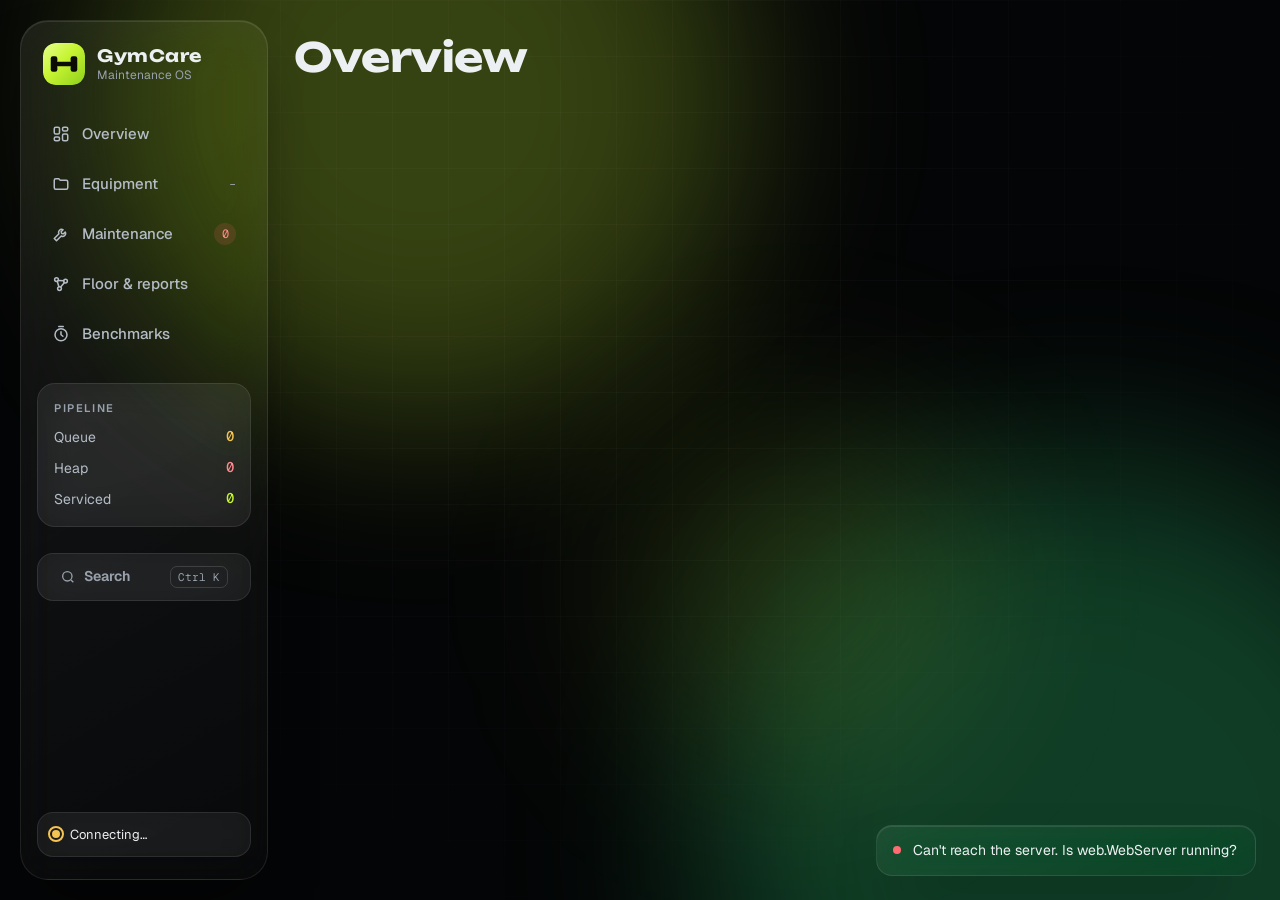
==== web/index.html @ b048044c "Replace the Swing UI with the Glass Lime web UI - Remove src/ui (Swing); it stays in history under t" ====
<!doctype html>
<html lang="en">
<head>
  <meta charset="utf-8">
  <meta name="viewport" content="width=device-width, initial-scale=1">
  <title>GymCare · Maintenance OS</title>
  <meta name="theme-color" content="#040506">
  <link rel="icon" href="img/logo.svg" type="image/svg+xml">
  <link rel="preconnect" href="https://fonts.googleapis.com">
  <link rel="preconnect" href="https://fonts.gstatic.com" crossorigin>
  <link href="https://fonts.googleapis.com/css2?family=Unbounded:wght@500;600;700;800&family=Geist:wght@400;500;600;700&family=Geist+Mono:wght@400;500;600&display=swap" rel="stylesheet">
  <link rel="stylesheet" href="css/style.css">
</head>
<body>
  <a class="skip" href="#main">Skip to content</a>

  <!-- What the glass blurs: drifting lime/green glows + a faint grid -->
  <div class="backdrop" aria-hidden="true">
    <div class="orb one"></div><div class="orb two"></div><div class="orb three"></div>
    <div class="grid-lines"></div>
  </div>

  <div class="shell">
    <aside class="sidebar glass" aria-label="Sidebar">
      <div class="brand">
        <img class="brand-mark" src="img/logo.svg" alt="" width="42" height="42">
        <div>
          <div class="brand-name">GymCare</div>
          <div class="brand-sub">Maintenance OS</div>
        </div>
      </div>

      <nav class="nav" aria-label="Pages">
        <a class="nav-item" href="#overview" data-page="overview">
          <svg viewBox="0 0 24 24" fill="none" stroke="currentColor" stroke-width="2" stroke-linecap="round" aria-hidden="true"><rect x="3" y="3" width="7" height="9" rx="2"/><rect x="14" y="3" width="7" height="5" rx="2"/><rect x="14" y="12" width="7" height="9" rx="2"/><rect x="3" y="16" width="7" height="5" rx="2"/></svg>
          Overview
        </a>
        <a class="nav-item" href="#equipment" data-page="equipment">
          <svg viewBox="0 0 24 24" fill="none" stroke="currentColor" stroke-width="2" stroke-linecap="round" aria-hidden="true"><path d="M3 7a2 2 0 0 1 2-2h4l2 2h8a2 2 0 0 1 2 2v8a2 2 0 0 1-2 2H5a2 2 0 0 1-2-2z"/></svg>
          Equipment <span class="nav-count" id="navCount">–</span>
        </a>
        <a class="nav-item" href="#maintenance" data-page="maintenance">
          <svg viewBox="0 0 24 24" fill="none" stroke="currentColor" stroke-width="2" stroke-linecap="round" stroke-linejoin="round" aria-hidden="true"><path d="M14.7 6.3a4 4 0 0 0-5.4 5.4L3 18l3 3 6.3-6.3a4 4 0 0 0 5.4-5.4l-2.5 2.5-2.4-.6-.6-2.4z"/></svg>
          Maintenance <span class="nav-badge" id="navHeap" hidden>0</span>
        </a>
        <a class="nav-item" href="#reports" data-page="reports">
          <svg viewBox="0 0 24 24" fill="none" stroke="currentColor" stroke-width="2" stroke-linecap="round" aria-hidden="true"><circle cx="6" cy="6" r="2.5"/><circle cx="18" cy="8" r="2.5"/><circle cx="10" cy="18" r="2.5"/><path d="M8.2 7.2l7.6.6M16.6 10l-5 6M7 8.3l2.2 7.4"/></svg>
          Floor &amp; reports
        </a>
        <a class="nav-item" href="#benchmark" data-page="benchmark">
          <svg viewBox="0 0 24 24" fill="none" stroke="currentColor" stroke-width="2" stroke-linecap="round" aria-hidden="true"><circle cx="12" cy="13" r="8"/><path d="M12 9v4l2.5 2M9 2h6"/></svg>
          Benchmarks
        </a>
      </nav>

      <div class="side-box flat">
        <div class="side-label">Pipeline</div>
        <div class="side-row"><span>Queue</span><b id="sideQueue" style="color:var(--amber)">0</b></div>
        <div class="side-row"><span>Heap</span><b id="sideHeap" style="color:var(--red-text)">0</b></div>
        <div class="side-row"><span>Serviced</span><b id="sideServiced" style="color:var(--lime)">0</b></div>
      </div>

      <button class="btn ghost" id="openPalette" type="button" style="justify-content:flex-start;color:var(--text-3)">
        <svg viewBox="0 0 24 24" fill="none" stroke="currentColor" stroke-width="2" aria-hidden="true"><circle cx="11" cy="11" r="7"/><path d="M20 20l-3.5-3.5"/></svg>
        Search <span class="kbd" style="margin-left:auto">Ctrl K</span>
      </button>

      <div class="db flat" id="dbStatus" role="status">
        <span class="dot live"></span><span id="dbText">Connecting…</span>
      </div>
    </aside>

    <main class="main" id="main" tabindex="-1">
      <header class="page-head">
        <div>
          <div class="eyebrow" id="pageEyebrow"></div>
          <h1 class="page-title" id="pageTitle">Overview</h1>
        </div>
        <div class="head-actions" id="headActions"></div>
      </header>

      <section class="page" id="page-overview" aria-label="Overview"></section>
      <section class="page" id="page-equipment" aria-label="Equipment"></section>
      <section class="page" id="page-maintenance" aria-label="Maintenance"></section>
      <section class="page" id="page-reports" aria-label="Floor and reports"></section>
      <section class="page" id="page-benchmark" aria-label="Benchmarks"></section>
    </main>
  </div>

  <!-- Phone navigation -->
  <nav class="tabbar glass" aria-label="Pages">
    <a href="#overview" data-page="overview" aria-label="Overview"><svg viewBox="0 0 24 24" fill="none" stroke="currentColor" stroke-width="2" stroke-linecap="round"><rect x="3" y="3" width="7" height="9" rx="2"/><rect x="14" y="3" width="7" height="5" rx="2"/><rect x="14" y="12" width="7" height="9" rx="2"/><rect x="3" y="16" width="7" height="5" rx="2"/></svg></a>
    <a href="#equipment" data-page="equipment" aria-label="Equipment"><svg viewBox="0 0 24 24" fill="none" stroke="currentColor" stroke-width="2" stroke-linecap="round"><path d="M3 7a2 2 0 0 1 2-2h4l2 2h8a2 2 0 0 1 2 2v8a2 2 0 0 1-2 2H5a2 2 0 0 1-2-2z"/></svg></a>
    <a href="#maintenance" data-page="maintenance" aria-label="Maintenance"><svg viewBox="0 0 24 24" fill="none" stroke="currentColor" stroke-width="2" stroke-linecap="round" stroke-linejoin="round"><path d="M14.7 6.3a4 4 0 0 0-5.4 5.4L3 18l3 3 6.3-6.3a4 4 0 0 0 5.4-5.4l-2.5 2.5-2.4-.6-.6-2.4z"/></svg></a>
    <a href="#reports" data-page="reports" aria-label="Floor and reports"><svg viewBox="0 0 24 24" fill="none" stroke="currentColor" stroke-width="2" stroke-linecap="round"><circle cx="6" cy="6" r="2.5"/><circle cx="18" cy="8" r="2.5"/><circle cx="10" cy="18" r="2.5"/><path d="M8.2 7.2l7.6.6M16.6 10l-5 6M7 8.3l2.2 7.4"/></svg></a>
    <a href="#benchmark" data-page="benchmark" aria-label="Benchmarks"><svg viewBox="0 0 24 24" fill="none" stroke="currentColor" stroke-width="2" stroke-linecap="round"><circle cx="12" cy="13" r="8"/><path d="M12 9v4l2.5 2M9 2h6"/></svg></a>
  </nav>

  <div class="toasts" id="toasts" aria-live="polite"></div>

  <!-- Confirm / info dialog -->
  <div class="overlay" id="dialog" hidden>
    <div class="dialog glass" role="dialog" aria-modal="true" aria-labelledby="dialogTitle">
      <h3 id="dialogTitle"></h3>
      <div id="dialogBody"></div>
      <div class="dialog-actions" id="dialogActions"></div>
    </div>
  </div>

  <!-- Ctrl+K equipment search -->
  <div class="overlay" id="palette" hidden>
    <div class="palette glass" role="dialog" aria-modal="true" aria-label="Search equipment">
      <label class="palette-input">
        <svg width="18" height="18" viewBox="0 0 24 24" fill="none" stroke="currentColor" stroke-width="2" aria-hidden="true"><circle cx="11" cy="11" r="7"/><path d="M20 20l-3.5-3.5"/></svg>
        <span class="sr-only">Search equipment by ID, name or zone</span>
        <input id="paletteInput" placeholder="Search EQ-04321, treadmill, Cardio Zone B…" autocomplete="off">
        <span class="kbd">Esc</span>
      </label>
      <div class="palette-list" id="paletteList" role="listbox"></div>
      <div class="palette-foot"><span>↑ ↓ to move</span><span>Enter to open</span><span>Exact IDs use the hash table: O(1)</span></div>
    </div>
  </div>

  <script src="js/app.js"></script>
  <script src="js/overview.js"></script>
  <script src="js/equipment.js"></script>
  <script src="js/maintenance.js"></script>
  <script src="js/reports.js"></script>
  <script src="js/benchmark.js"></script>
</body>
</html>
---- web/css/style.css ----
/* GymCare · Glass Lime
   Black + lime, frosted glass panels, folder-shaped cards, lime gradients and motion.
   Sections: tokens · base · background · layout · glass · folders · buttons · forms ·
             tables · pills · page pieces · overlays · motion · responsive */

/* ============ Tokens ============ */
:root {
  --bg: #040506;
  --text: #EDF0F2;
  --text-2: #B4BCC6;          /* secondary text, 9:1 on the background */
  --text-3: #98A1AC;          /* captions, 7:1 */
  --text-4: #6F7883;          /* timestamps only */

  --lime: #C6F432;
  --lime-hi: #E6FF8F;
  --lime-lo: #8FD01C;
  --lime-deep: #79C51A;
  --on-lime: #0A0C05;
  --grad-lime: linear-gradient(135deg, var(--lime-hi) 0%, var(--lime) 45%, var(--lime-lo) 100%);
  --grad-text: linear-gradient(120deg, #F4FFD0 0%, var(--lime) 42%, var(--lime-deep) 100%);
  --grad-bar: linear-gradient(90deg, var(--lime-deep), var(--lime), var(--lime-hi));
  --grad-bar-red: linear-gradient(90deg, rgba(242, 92, 97, .5), #FF6B70);

  --red: #FF6B70;  --red-text: #FF8A8E;  --red-bg: rgba(242, 92, 97, .16);
  --amber: #F5C451; --amber-bg: rgba(245, 196, 81, .14);
  --green: #3DD68C;

  /* condition scale (green -> red), same order as Equipment.Condition */
  --c-EXCELLENT: #3DD68C;
  --c-GOOD: #A6E13B;
  --c-FAIR: #F5D042;
  --c-POOR: #F5933D;
  --c-CRITICAL: #F25C61;

  --glass: rgba(255, 255, 255, .055);
  --glass-card: rgba(255, 255, 255, .045);
  --glass-line: rgba(255, 255, 255, .09);
  --glass-line-2: rgba(255, 255, 255, .14);
  --blur: blur(22px) saturate(150%);

  --r-sm: 12px; --r-md: 16px; --r-lg: 22px; --r-xl: 28px;
  --ease: cubic-bezier(.2, .8, .2, 1);

  --f-display: "Unbounded", "Segoe UI", sans-serif;
  --f-body: "Geist", "Segoe UI", system-ui, sans-serif;
  --f-mono: "Geist Mono", "Cascadia Mono", Consolas, monospace;
}

/* ============ Base ============ */
* { box-sizing: border-box; }
html, body { margin: 0; min-height: 100%; }
body {
  background: var(--bg);
  color: var(--text);
  font: 15px/1.5 var(--f-body);
  -webkit-font-smoothing: antialiased;
  overflow-x: hidden;
}
button, input, select { font: inherit; color: inherit; }
a { color: var(--lime); }
::selection { background: rgba(198, 244, 50, .3); }
:focus-visible { outline: 2px solid var(--lime); outline-offset: 2px; }
.mono { font-family: var(--f-mono); }
.muted { color: var(--text-3); }
.sr-only { position: absolute; width: 1px; height: 1px; overflow: hidden; clip: rect(0 0 0 0); white-space: nowrap; }
.skip { position: absolute; left: 12px; top: -60px; z-index: 100; padding: 10px 16px; border-radius: 12px; background: var(--lime); color: var(--on-lime); font-weight: 700; }
.skip:focus { top: 12px; }

/* ============ Background (what the glass blurs) ============ */
.backdrop { position: fixed; inset: 0; z-index: -1; overflow: hidden; pointer-events: none; }
.orb { position: absolute; border-radius: 50%; filter: blur(90px); animation: drift 22s ease-in-out infinite alternate; }
.orb.one   { width: 640px; height: 640px; top: -220px; left: 8%;   background: rgba(198, 244, 50, .26); }
.orb.two   { width: 760px; height: 760px; bottom: -320px; right: -180px; background: rgba(34, 140, 84, .42); animation-duration: 28s; animation-direction: alternate-reverse; }
.orb.three { width: 360px; height: 360px; top: 45%; left: 48%;   background: rgba(198, 244, 50, .12); animation-duration: 34s; }
.grid-lines {
  position: absolute; inset: 0;
  background-image: linear-gradient(rgba(255, 255, 255, .025) 1px, transparent 1px),
                    linear-gradient(90deg, rgba(255, 255, 255, .025) 1px, transparent 1px);
  background-size: 56px 56px;
  mask-image: radial-gradient(ellipse at 50% 30%, #000 30%, transparent 80%);
}

/* ============ Layout ============ */
.shell { display: flex; gap: 20px; padding: 20px; min-height: 100vh; }
.sidebar {
  position: sticky; top: 20px; align-self: flex-start;
  width: 248px; flex: none; height: calc(100vh - 40px);
  border-radius: var(--r-xl); padding: 22px 16px;
  display: flex; flex-direction: column; gap: 26px;
}
.main { flex: 1; min-width: 0; display: flex; flex-direction: column; gap: 22px; padding: 10px 6px 40px; }

.brand { display: flex; align-items: center; gap: 12px; padding: 0 6px; }
.brand-mark { width: 42px; height: 42px; border-radius: 13px; display: grid; place-items: center; flex: none; }
.brand-name { font: 700 17px var(--f-display); letter-spacing: .5px; }
.brand-sub { font-size: 12px; color: var(--text-3); }

.nav { display: flex; flex-direction: column; gap: 4px; }
.nav-item {
  position: relative; display: flex; align-items: center; gap: 12px;
  height: 46px; padding: 0 14px; border-radius: 14px;
  color: var(--text-2); font-weight: 500; text-decoration: none;
  border: 1px solid transparent;
  transition: background-color .25s, color .25s, border-color .25s, transform .25s var(--ease);
}
.nav-item svg { width: 18px; height: 18px; flex: none; }
.nav-item:hover { background: var(--glass); border-color: var(--glass-line); color: var(--text); }
.nav-item.active { background: var(--grad-lime); color: var(--on-lime); font-weight: 650; box-shadow: 0 10px 28px -10px rgba(198, 244, 50, .6), inset 0 1px 0 rgba(255, 255, 255, .5); }
.nav-count { margin-left: auto; font: 12px var(--f-mono); color: var(--text-3); }
.nav-item.active .nav-count { color: var(--on-lime); }
.nav-badge { margin-left: auto; min-width: 22px; height: 22px; padding: 0 7px; border-radius: 11px; display: grid; place-items: center; background: var(--red-bg); color: var(--red-text); font: 12px var(--f-mono); }
.nav-item.active .nav-badge { background: rgba(10, 12, 5, .14); color: var(--on-lime); }

.side-box { border-radius: 18px; padding: 16px; display: flex; flex-direction: column; gap: 10px; }
.side-label, .label {
  font-size: 11px; font-weight: 600; letter-spacing: 1.6px; text-transform: uppercase; color: var(--text-3);
}
.side-row { display: flex; justify-content: space-between; font-size: 14px; color: var(--text-2); }
.side-row b { font: 500 14px var(--f-mono); }
.db { margin-top: auto; border-radius: 16px; padding: 12px 14px; display: flex; align-items: center; gap: 10px; font-size: 13px; }
.db .dot { color: var(--amber); background: var(--amber); }
.db.online .dot { color: var(--green); background: var(--green); }

/* page header */
.page-head { display: flex; flex-wrap: wrap; justify-content: space-between; align-items: flex-end; gap: 16px; }
.eyebrow { font: 13px var(--f-mono); color: var(--lime); }
.page-title { margin: 6px 0 0; font: 700 40px/1.05 var(--f-display); letter-spacing: -.5px; }
.head-actions { display: flex; flex-wrap: wrap; gap: 10px; align-items: center; }

.page { display: none; flex-direction: column; gap: 22px; }
.page.active { display: flex; }

/* bento grid */
.bento { display: grid; grid-template-columns: repeat(12, minmax(0, 1fr)); gap: 20px; align-items: start; }
.s3 { grid-column: span 3; } .s4 { grid-column: span 4; } .s5 { grid-column: span 5; }
.s6 { grid-column: span 6; } .s7 { grid-column: span 7; } .s8 { grid-column: span 8; } .s12 { grid-column: 1 / -1; }
.stretch { align-self: stretch; }

/* ============ Glass ============ */
.glass {
  background: linear-gradient(150deg, rgba(255, 255, 255, .075), rgba(255, 255, 255, .018));
  -webkit-backdrop-filter: var(--blur); backdrop-filter: var(--blur);
  border: 1px solid var(--glass-line);
  box-shadow: inset 0 1px 0 rgba(255, 255, 255, .10), 0 30px 60px -20px rgba(0, 0, 0, .6);
}
.flat {
  background: var(--glass);
  -webkit-backdrop-filter: var(--blur); backdrop-filter: var(--blur);
  border: 1px solid var(--glass-line);
}
.card { border-radius: var(--r-xl); padding: 26px; min-width: 0; }
.card-head { display: flex; justify-content: space-between; align-items: baseline; flex-wrap: wrap; gap: 8px 16px; margin-bottom: 18px; }
.card-title { margin: 0; font: 600 17px var(--f-display); }
.card-sub { font-size: 13px; color: var(--text-3); }
.lift { transition: transform .3s var(--ease), border-color .3s, background-color .3s; }
.lift:hover { transform: translateY(-3px); border-color: rgba(198, 244, 50, .35); }

/* glow spot in a corner of a card */
.glow { position: relative; overflow: hidden; }
.glow::before {
  content: ""; position: absolute; width: 420px; height: 420px; right: -150px; top: -170px; border-radius: 50%;
  background: radial-gradient(circle, rgba(198, 244, 50, .32), rgba(198, 244, 50, 0) 65%); pointer-events: none;
}
.glow > * { position: relative; }

/* ============ Folders (tab + body drawn as one shape) ============ */
.folder { position: relative; padding-top: 41px; min-width: 0; }
.folder-tab {
  position: absolute; top: 0; left: 0; z-index: 1; height: 42px; width: var(--tab, 200px);
  padding: 0 18px; border-radius: 16px 16px 0 0; border-bottom: 0 !important;
  display: flex; align-items: center; gap: 10px;
  font-size: 12px; font-weight: 600; letter-spacing: 1.4px; text-transform: uppercase;
}
.folder-tab .num { font: 500 12px var(--f-mono); letter-spacing: 0; }
.folder-body { position: relative; border-top: 0 !important; border-radius: 0 var(--r-xl) var(--r-xl) var(--r-xl); padding: 22px; }
.folder-body::before {             /* the top edge, starting where the tab ends */
  content: ""; position: absolute; top: 0; left: var(--tab, 200px); right: 26px; height: 1px; background: var(--glass-line);
}
/* small folders (equipment categories) */
.folder.mini { padding-top: 25px; display: flex; flex-direction: column; color: var(--text); text-decoration: none; border-radius: 20px; }
.folder.mini .folder-tab { height: 26px; --tab: 74px; padding: 0 12px; border-radius: 10px 10px 0 0; font-size: 10px; letter-spacing: 1.2px; }
.folder.mini .folder-body { flex: 1; border-radius: 0 18px 18px 18px; padding: 16px; display: flex; flex-direction: column; gap: 10px; --tab: 74px; }
.folder.mini .folder-body .bar { margin-top: auto; }
.folder.mini:hover .folder-body, .folder.mini:hover .folder-tab { border-color: rgba(198, 244, 50, .35); }
.folder.mini.selected .folder-tab { background: var(--grad-lime); color: var(--on-lime); border-color: transparent; }
.folder.mini.selected .folder-body { border-color: rgba(198, 244, 50, .45); background: rgba(198, 244, 50, .07); }

/* folder tabs as a filter row (Equipment page) */
.folder-tabs { display: flex; flex-wrap: wrap; gap: 6px; align-items: flex-end; }
.ftab {
  height: 44px; padding: 0 18px; border-radius: 16px 16px 0 0; cursor: pointer;
  background: var(--glass); border: 1px solid var(--glass-line); border-bottom: 0;
  color: var(--text-2); font-weight: 600; font-size: 14px; display: flex; align-items: center; gap: 8px;
  transition: background-color .25s, color .25s, transform .25s var(--ease);
}
.ftab:hover { color: var(--text); transform: translateY(-2px); }
.ftab .mono { font-size: 12px; color: var(--text-3); }
.ftab.active { background: var(--grad-lime); color: var(--on-lime); border-color: transparent; }
.ftab.active .mono { color: var(--on-lime); }

/* ============ Buttons ============ */
.btn {
  position: relative; overflow: hidden;
  display: inline-flex; align-items: center; justify-content: center; gap: 8px;
  height: 48px; padding: 0 22px; border-radius: var(--r-md); border: 1px solid transparent;
  font-weight: 650; font-size: 14px; white-space: nowrap; cursor: pointer; text-decoration: none;
  transition: transform .2s var(--ease), box-shadow .2s, background-color .2s, border-color .2s, opacity .2s;
}
.btn svg { width: 16px; height: 16px; flex: none; }
.btn:hover:not(:disabled) { transform: translateY(-1px); }
.btn:active:not(:disabled) { transform: scale(.97); }
.btn:disabled { opacity: .4; cursor: not-allowed; }
.btn.lime { background: var(--grad-lime); color: var(--on-lime); font-weight: 700; box-shadow: 0 10px 28px -8px rgba(198, 244, 50, .6), inset 0 1px 0 rgba(255, 255, 255, .55); }
.btn.lime::after {                 /* light sweep */
  content: ""; position: absolute; top: 0; bottom: 0; width: 40%; left: -60%;
  background: linear-gradient(100deg, transparent, rgba(255, 255, 255, .55), transparent);
  animation: sheen 4.5s ease-in-out 1.5s infinite;
}
.btn.lime:disabled::after { animation: none; }
.btn.ghost { background: var(--glass); border-color: var(--glass-line); color: var(--text); -webkit-backdrop-filter: var(--blur); backdrop-filter: var(--blur); }
.btn.ghost:hover:not(:disabled) { border-color: rgba(198, 244, 50, .4); color: var(--lime); }
.btn.danger { background: var(--red-bg); border-color: rgba(242, 92, 97, .35); color: var(--red-text); }
.btn.danger:hover:not(:disabled) { border-color: var(--red); }
.btn.sm { height: 38px; padding: 0 14px; font-size: 13px; border-radius: var(--r-sm); }
.btn.block { width: 100%; }
.icon-btn { width: 44px; height: 44px; padding: 0; }

/* ============ Forms ============ */
.field { display: flex; flex-direction: column; gap: 6px; }
.input, .select {
  height: 48px; width: 100%; padding: 0 14px; border-radius: 14px;
  background: rgba(255, 255, 255, .04); border: 1px solid var(--glass-line-2); color: var(--text);
  outline: none; transition: border-color .2s, box-shadow .2s, background-color .2s;
}
.input::placeholder { color: var(--text-4); }
.input:focus, .select:focus { border-color: var(--lime); box-shadow: 0 0 0 4px rgba(198, 244, 50, .12); background: rgba(255, 255, 255, .06); }
.input[readonly] { color: var(--text-3); }
.input.mono { font-family: var(--f-mono); }
.select {
  appearance: none; cursor: pointer; padding-right: 38px;
  background-image: url("data:image/svg+xml,%3Csvg xmlns='http://www.w3.org/2000/svg' width='12' height='8' fill='none' stroke='%23B4BCC6' stroke-width='1.8' stroke-linecap='round' stroke-linejoin='round'%3E%3Cpath d='M1 1.5l5 5 5-5'/%3E%3C/svg%3E");
  background-repeat: no-repeat; background-position: right 14px center;
}
.select option { background: #14171B; }
.row2 { display: grid; grid-template-columns: 1fr 1fr; gap: 12px; }
.form { display: flex; flex-direction: column; gap: 14px; }
.hint { font-size: 12px; color: var(--text-3); }
.error-text { font-size: 12px; color: var(--red-text); min-height: 0; }

/* pill input with a button inside (search, flag) */
.inline-input { height: 50px; border-radius: var(--r-md); display: flex; align-items: center; gap: 10px; padding: 0 6px 0 16px; }
.inline-input input { flex: 1; min-width: 0; height: 100%; background: transparent; border: 0; outline: none; color: var(--text); }
.inline-input:focus-within { border-color: var(--lime); box-shadow: 0 0 0 4px rgba(198, 244, 50, .12); }
.kbd { font: 11px var(--f-mono); padding: 3px 7px; border-radius: 7px; border: 1px solid var(--glass-line-2); color: var(--text-3); }

/* ============ Tables ============ */
.table-wrap { overflow: auto; border-radius: var(--r-lg); }
table { width: 100%; border-collapse: collapse; }
th {
  position: sticky; top: 0; z-index: 1; text-align: left; white-space: nowrap;
  padding: 12px 16px; font-size: 11px; font-weight: 600; letter-spacing: 1.4px; text-transform: uppercase; color: var(--text-3);
  background: rgba(14, 16, 19, .85); -webkit-backdrop-filter: var(--blur); backdrop-filter: var(--blur);
  border-bottom: 1px solid var(--glass-line);
}
td { padding: 12px 16px; border-bottom: 1px solid rgba(255, 255, 255, .05); white-space: nowrap; }
td.wrap { white-space: normal; }
.tight th, .tight td { padding-left: 12px; padding-right: 12px; }
tbody tr { transition: background-color .15s; }
tbody tr.clickable { cursor: pointer; }
tbody tr.clickable:hover { background: rgba(255, 255, 255, .04); }
tbody tr.selected { background: rgba(198, 244, 50, .08); box-shadow: inset 3px 0 0 var(--lime); }
.num { text-align: right; font-variant-numeric: tabular-nums; }
.empty { text-align: center; padding: 40px 16px; color: var(--text-3); white-space: normal; }

/* ============ Pills & bars ============ */
.pill { display: inline-flex; align-items: center; gap: 6px; padding: 4px 10px; border-radius: 999px; font-size: 12.5px; font-weight: 600; white-space: nowrap; }
.pill.cond::before { content: ""; width: 7px; height: 7px; border-radius: 50%; background: currentColor; }
.pill.glassy { background: var(--glass); border: 1px solid var(--glass-line); font-weight: 500; color: var(--text-2); }
.cond-EXCELLENT { color: var(--c-EXCELLENT); background: rgba(61, 214, 140, .13); }
.cond-GOOD      { color: #B8EE57;           background: rgba(166, 225, 59, .14); }
.cond-FAIR      { color: var(--c-FAIR);      background: rgba(245, 208, 66, .13); }
.cond-POOR      { color: #F7A55C;           background: rgba(245, 147, 61, .14); }
.cond-CRITICAL  { color: var(--red-text);   background: var(--red-bg); }

.bar { height: 6px; border-radius: 3px; background: rgba(255, 255, 255, .08); overflow: hidden; }
.bar.thin { height: 4px; }
.bar > i { display: block; height: 100%; border-radius: inherit; background: var(--grad-bar); transform-origin: left center; animation: grow 1.1s var(--ease) both; }
.bar.red > i { background: var(--grad-bar-red); }

.dot { position: relative; width: 8px; height: 8px; border-radius: 50%; flex: none; display: inline-block; }
.dot.live::after { content: ""; position: absolute; inset: -4px; border-radius: 50%; border: 2px solid currentColor; animation: ping 1.8s cubic-bezier(0, 0, .2, 1) infinite; }

.gtext { background: var(--grad-text); -webkit-background-clip: text; background-clip: text; color: transparent; }
.big-num { font: 800 132px/.85 var(--f-display); letter-spacing: -6px; }

/* ============ Page pieces ============ */
/* hero */
.hero { min-height: 330px; display: flex; flex-direction: column; justify-content: space-between; gap: 22px; }
.hero-row { display: flex; flex-wrap: wrap; align-items: flex-end; gap: 22px; }
.hero-label { font: 600 24px/1.2 var(--f-display); }
.hero-stats { margin-left: auto; display: flex; gap: 22px; font-size: 13px; color: var(--text-3); }
.hero-stats b { display: block; font: 500 20px var(--f-mono); }

/* donut */
.donut-wrap { display: flex; align-items: center; gap: 22px; flex-wrap: wrap; }
.donut { position: relative; width: 160px; height: 160px; flex: none; }
.donut svg { transform: rotate(-90deg); }
.donut circle.seg { animation: fade .6s ease both; }
.donut-center { position: absolute; inset: 0; display: flex; flex-direction: column; align-items: center; justify-content: center; text-align: center; }
.donut-center b { font: 700 28px var(--f-display); }
.legend { flex: 1; min-width: 140px; display: flex; flex-direction: column; gap: 9px; }
.legend-row { display: flex; align-items: center; gap: 10px; font-size: 13px; color: var(--text-2); }
.legend-row i { width: 10px; height: 10px; border-radius: 3px; }
.legend-row span:last-child { margin-left: auto; font-family: var(--f-mono); color: var(--text); }

/* list rows used by heap / queue / activity */
.rank-row { display: grid; grid-template-columns: 40px minmax(0, 1.6fr) minmax(0, 1fr) 150px; align-items: center; gap: 16px; padding: 14px 0; border-bottom: 1px solid rgba(255, 255, 255, .06); }
.rank-row:last-child { border-bottom: 0; }
.rank { font: 700 18px var(--f-display); color: #5E6772; }
.rank.first { color: var(--lime); }
.sub-mono { font: 12px var(--f-mono); color: var(--text-3); }

.item { border-radius: var(--r-md); padding: 12px 14px; background: var(--glass-card); border: 1px solid rgba(255, 255, 255, .07); transition: transform .3s var(--ease), border-color .3s, background-color .3s; }
.item:hover { transform: translateY(-2px); border-color: rgba(198, 244, 50, .35); background: rgba(255, 255, 255, .07); }
.item.root { border-color: rgba(198, 244, 50, .55); background: linear-gradient(150deg, rgba(198, 244, 50, .16), rgba(198, 244, 50, .03)); box-shadow: 0 0 0 4px rgba(198, 244, 50, .06), 0 18px 40px -16px rgba(198, 244, 50, .45); }
.item-enter { animation: rise .5s var(--ease) both; }
.qpos { width: 36px; height: 36px; border-radius: 11px; display: grid; place-items: center; background: var(--amber-bg); color: var(--amber); font: 600 13px var(--f-mono); flex: none; }
.stack { display: flex; flex-direction: column; gap: 10px; }
.dropzone { border: 1.5px dashed rgba(255, 255, 255, .12); border-radius: 18px; padding: 18px; display: flex; flex-direction: column; align-items: center; justify-content: center; gap: 8px; text-align: center; font-size: 13px; color: var(--text-3); min-height: 110px; }

.activity-row { display: grid; grid-template-columns: 76px 12px minmax(0, 1fr); gap: 12px; align-items: center; padding: 9px 0; font-size: 14px; color: #D3D9DF; }
.activity-row time { font: 12px var(--f-mono); color: var(--text-4); }

/* pipeline strip */
.pipeline { border-radius: 24px; padding: 18px 26px; display: flex; flex-wrap: wrap; align-items: center; gap: 12px; }
.pipe-stat { display: flex; align-items: baseline; gap: 10px; font-size: 14px; color: var(--text-2); }
.pipe-stat b { font: 700 30px var(--f-display); }
.pipe-link { flex: 1 1 80px; min-width: 60px; display: flex; flex-direction: column; align-items: center; gap: 2px; font: 11px var(--f-mono); color: var(--text-3); }
.pipe-link svg { width: 100%; height: 10px; }
.flow { stroke-dasharray: 4 10; animation: flow 1.1s linear infinite; }

/* tabs (reports) */
.seg-tabs { display: inline-flex; flex-wrap: wrap; gap: 4px; padding: 5px; border-radius: 18px; }
.seg-tab { height: 40px; padding: 0 18px; border: 0; border-radius: 13px; background: transparent; color: var(--text-2); font-weight: 600; cursor: pointer; transition: background-color .2s, color .2s; }
.seg-tab:hover { color: var(--text); background: rgba(255, 255, 255, .05); }
.seg-tab.active { background: var(--grad-lime); color: var(--on-lime); }
.tool { display: none; }
.tool.active { display: grid; }

.kv { display: grid; grid-template-columns: repeat(auto-fill, minmax(104px, 1fr)); gap: 10px; }
.kv > div { border-radius: 14px; padding: 12px 14px; background: var(--glass-card); border: 1px solid rgba(255, 255, 255, .07); }
.kv b { display: block; font: 700 20px var(--f-display); margin-top: 2px; }
.note { font-size: 13px; line-height: 1.6; color: var(--text-3); }
.output { margin: 0; min-height: 90px; max-height: 340px; overflow: auto; border-radius: var(--r-md); padding: 16px; background: rgba(0, 0, 0, .25); border: 1px solid rgba(255, 255, 255, .06); font: 12.5px/1.7 var(--f-mono); white-space: pre-wrap; color: #D3D9DF; }
.output:empty::before { content: attr(data-hint); color: var(--text-4); font-family: var(--f-body); }

.race { display: flex; flex-direction: column; gap: 14px; }
.race-row { display: grid; grid-template-columns: 76px 1fr 110px; gap: 14px; align-items: center; }
.race-row b { font: 600 14px var(--f-display); }
.race-row .bar { height: 12px; border-radius: 6px; }
.race-row span { text-align: right; font: 12.5px var(--f-mono); }

.svg-viz { width: 100%; height: auto; display: block; }
.svg-viz text { font-family: var(--f-body); }
.svg-viz .zlabel { paint-order: stroke; stroke: #0B0D10; stroke-width: 5px; stroke-linejoin: round; }

.buckets { display: flex; flex-direction: column; gap: 8px; }
.bucket { display: grid; grid-template-columns: 82px 1fr; gap: 10px; align-items: center; }
.bucket-idx { font: 12px var(--f-mono); text-align: center; padding: 8px; border-radius: 10px; background: var(--glass-card); border: 1px solid rgba(255, 255, 255, .07); color: var(--text-3); }
.bucket.hit .bucket-idx { border-color: var(--lime); color: var(--lime); }
.chain { display: flex; align-items: center; flex-wrap: wrap; gap: 6px; }
.chain .node { font: 12px var(--f-mono); padding: 6px 10px; border-radius: 10px; background: var(--glass-card); border: 1px solid var(--glass-line-2); }
.chain .node.key { background: var(--grad-lime); color: var(--on-lime); border-color: transparent; font-weight: 600; }
.chain .arrow { color: var(--text-4); }
.chain .null { color: var(--text-4); font-size: 12px; font-style: italic; }

.route { display: flex; flex-wrap: wrap; gap: 6px; align-items: center; }
.route .stop { padding: 6px 12px; border-radius: 999px; background: var(--glass-card); border: 1px solid var(--glass-line-2); font-size: 13px; }
.route .stop.end { background: var(--grad-lime); color: var(--on-lime); border-color: transparent; font-weight: 600; }
.route .arrow { color: var(--lime); }

.pager { display: flex; align-items: center; gap: 8px; font: 13px var(--f-mono); color: var(--text-3); }
.table-foot { display: flex; flex-wrap: wrap; justify-content: space-between; align-items: center; gap: 12px; margin-top: 14px; font-size: 13px; color: var(--text-3); }

.detail-title { font: 700 26px/1.15 var(--f-display); margin: 4px 0 10px; }
.chips { display: flex; flex-wrap: wrap; gap: 8px; }
.empty-state { display: flex; flex-direction: column; align-items: center; justify-content: center; gap: 10px; text-align: center; padding: 30px 10px; color: var(--text-3); font-size: 14px; }
.empty-state svg { width: 28px; height: 28px; color: var(--text-4); }

/* skeleton shimmer while data loads */
.skel { border-radius: 12px; background: linear-gradient(90deg, rgba(255, 255, 255, .04), rgba(255, 255, 255, .09), rgba(255, 255, 255, .04)); background-size: 200% 100%; animation: shimmer 1.4s linear infinite; }

/* ============ Overlays ============ */
.toasts { position: fixed; right: 24px; bottom: 24px; z-index: 80; display: flex; flex-direction: column; gap: 10px; width: min(380px, calc(100vw - 32px)); }
.toast { border-radius: var(--r-md); padding: 14px 16px; display: flex; gap: 12px; align-items: flex-start; font-size: 14px; animation: toast-in .35s var(--ease) both; }
.toast.out { animation: toast-out .25s ease forwards; }
.toast .dot { margin-top: 6px; background: var(--lime); }
.toast.err .dot { background: var(--red); }

.overlay { position: fixed; inset: 0; z-index: 90; background: rgba(3, 4, 5, .6); -webkit-backdrop-filter: blur(6px); backdrop-filter: blur(6px); display: grid; place-items: center; padding: 16px; animation: fade .2s ease both; }
.overlay[hidden] { display: none; }
.dialog { width: min(480px, 100%); border-radius: var(--r-xl); padding: 26px; animation: pop .3s var(--ease) both; }
.dialog h3 { margin: 0 0 10px; font: 700 22px var(--f-display); }
.dialog-actions { display: flex; justify-content: flex-end; gap: 10px; margin-top: 22px; }

.palette { width: min(620px, 100%); align-self: start; margin-top: 12vh; border-radius: var(--r-xl); overflow: hidden; animation: pop .25s var(--ease) both; }
.palette-input { display: flex; align-items: center; gap: 12px; padding: 0 20px; height: 64px; border-bottom: 1px solid var(--glass-line); }
.palette-input input { flex: 1; height: 100%; background: transparent; border: 0; outline: none; color: var(--text); font-size: 17px; }
.palette-list { max-height: 50vh; overflow: auto; padding: 8px; }
.palette-item { width: 100%; display: grid; grid-template-columns: 96px minmax(0, 1fr) auto; gap: 14px; align-items: center; padding: 12px; border: 0; border-radius: 14px; background: transparent; text-align: left; cursor: pointer; }
.palette-item:hover, .palette-item.on { background: rgba(198, 244, 50, .1); }
.palette-foot { padding: 10px 20px; border-top: 1px solid var(--glass-line); font-size: 12px; color: var(--text-3); display: flex; gap: 14px; }

/* phone bottom nav (hidden on desktop) */
.tabbar { display: none; }

/* ============ Motion ============ */
.rise { animation: rise .8s var(--ease) both; }
.page.active > * { animation: rise .7s var(--ease) both; }
.page.active > *:nth-child(2) { animation-delay: .06s; }
.page.active > *:nth-child(3) { animation-delay: .12s; }
.page.active > *:nth-child(4) { animation-delay: .18s; }
.bento > * { animation: rise .7s var(--ease) both; }
.bento > *:nth-child(2) { animation-delay: .07s; }
.bento > *:nth-child(3) { animation-delay: .14s; }
.bento > *:nth-child(4) { animation-delay: .21s; }
.bento > *:nth-child(5) { animation-delay: .28s; }
.bento > *:nth-child(6) { animation-delay: .35s; }
.bento > *:nth-child(7) { animation-delay: .42s; }

@keyframes drift { 0% { transform: translate(0, 0) scale(1); } 100% { transform: translate(80px, 60px) scale(1.15); } }
@keyframes rise { from { opacity: 0; transform: translateY(18px) scale(.985); } to { opacity: 1; transform: none; } }
@keyframes grow { from { transform: scaleX(0); } to { transform: scaleX(1); } }
@keyframes sheen { 0% { left: -60%; } 35%, 100% { left: 130%; } }
@keyframes ping { 0% { transform: scale(.6); opacity: .9; } 100% { transform: scale(2.2); opacity: 0; } }
@keyframes flow { to { stroke-dashoffset: -28; } }
@keyframes fade { from { opacity: 0; } to { opacity: 1; } }
@keyframes pop { from { opacity: 0; transform: translateY(10px) scale(.97); } to { opacity: 1; transform: none; } }
@keyframes toast-in { from { opacity: 0; transform: translateX(24px); } to { opacity: 1; transform: none; } }
@keyframes toast-out { to { opacity: 0; transform: translateX(24px); } }
@keyframes shimmer { to { background-position: -200% 0; } }

@media (prefers-reduced-motion: reduce) {
  *, *::before, *::after { animation-duration: .01ms !important; animation-iteration-count: 1 !important; transition-duration: .01ms !important; }
  .orb, .flow, .dot.live::after, .btn.lime::after, .skel { animation: none !important; }
}

/* ============ Responsive ============ */
@media (max-width: 1180px) {
  .s3, .s4, .s5, .s6, .s7, .s8 { grid-column: 1 / -1; }
  .big-num { font-size: 104px; }
}
@media (max-width: 860px) {
  .shell { padding: 14px 14px 100px; }
  .sidebar { display: none; }
  .main { padding: 4px 0 0; }
  .page-title { font-size: 30px; }
  .big-num { font-size: 80px; letter-spacing: -3px; }
  .hero { min-height: 0; }
  .hero-stats { margin-left: 0; }
  .card { padding: 20px; }
  .folder-body { padding: 18px; }
  .rank-row { grid-template-columns: 30px minmax(0, 1fr) 110px; }
  .rank-row .zone { display: none; }
  .row2 { grid-template-columns: 1fr; }
  .head-actions, .head-actions > * { width: 100%; }
  .inline-input input { width: auto; }
  .toasts { bottom: 100px; right: 16px; }
  .tabbar {
    position: fixed; left: 12px; right: 12px; bottom: 14px; z-index: 70; height: 68px; border-radius: 24px;
    display: flex; align-items: center; justify-content: space-around; padding: 0 6px;
  }
  .tabbar a { width: 52px; height: 48px; border-radius: 16px; display: grid; place-items: center; color: var(--text-2); }
  .tabbar a svg { width: 20px; height: 20px; }
  .tabbar a.active { background: var(--grad-lime); color: var(--on-lime); }
  .palette { margin-top: 6vh; }
}
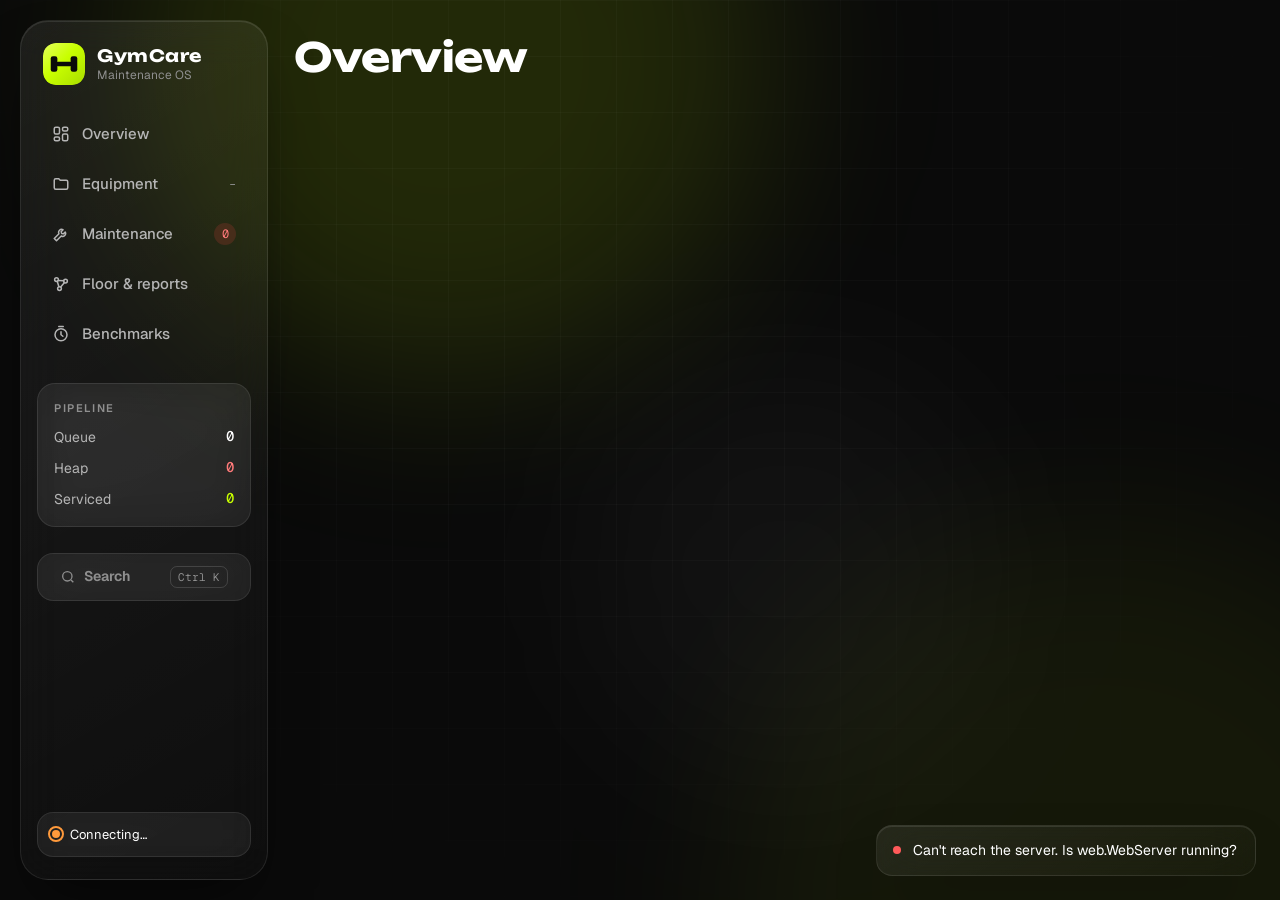
==== commit cd7b99c6: "Switch the web UI to the Powerhouse palette: black, white and lime Co-Authored-By: Claude Opus 5.5 <" ====
--- a/web/index.html
+++ b/web/index.html
@@ -4,7 +4,7 @@
   <meta charset="utf-8">
   <meta name="viewport" content="width=device-width, initial-scale=1">
   <title>GymCare · Maintenance OS</title>
-  <meta name="theme-color" content="#040506">
+  <meta name="theme-color" content="#0A0A0A">
   <link rel="icon" href="img/logo.svg" type="image/svg+xml">
   <link rel="preconnect" href="https://fonts.googleapis.com">
   <link rel="preconnect" href="https://fonts.gstatic.com" crossorigin>
--- a/web/css/style.css
+++ b/web/css/style.css
@@ -5,38 +5,38 @@
 
 /* ============ Tokens ============ */
 :root {
-  --bg: #040506;
-  --text: #EDF0F2;
-  --text-2: #B4BCC6;          /* secondary text, 9:1 on the background */
-  --text-3: #98A1AC;          /* captions, 7:1 */
-  --text-4: #6F7883;          /* timestamps only */
-
-  --lime: #C6F432;
-  --lime-hi: #E6FF8F;
-  --lime-lo: #8FD01C;
-  --lime-deep: #79C51A;
-  --on-lime: #0A0C05;
+  --bg: #0A0A0A;
+  --text: #FFFFFF;
+  --text-2: #B5B5B5;          /* secondary text, 9:1 on the background */
+  --text-3: #8F8F8F;          /* captions, 7:1 */
+  --text-4: #6B6B6B;          /* timestamps only */
+
+  --lime: #C8FF00;
+  --lime-hi: #E4FF5C;
+  --lime-lo: #A9DC00;
+  --lime-deep: #93C400;
+  --on-lime: #0A0A0A;
   --grad-lime: linear-gradient(135deg, var(--lime-hi) 0%, var(--lime) 45%, var(--lime-lo) 100%);
-  --grad-text: linear-gradient(120deg, #F4FFD0 0%, var(--lime) 42%, var(--lime-deep) 100%);
+  --grad-text: linear-gradient(120deg, #F4FFC2 0%, var(--lime) 42%, var(--lime-deep) 100%);
   --grad-bar: linear-gradient(90deg, var(--lime-deep), var(--lime), var(--lime-hi));
-  --grad-bar-red: linear-gradient(90deg, rgba(242, 92, 97, .5), #FF6B70);
-
-  --red: #FF6B70;  --red-text: #FF8A8E;  --red-bg: rgba(242, 92, 97, .16);
-  --amber: #F5C451; --amber-bg: rgba(245, 196, 81, .14);
-  --green: #3DD68C;
+  --grad-bar-red: linear-gradient(90deg, rgba(255, 69, 69, .5), #FF5A5A);
+
+  --red: #FF5A5A;  --red-text: #FF7A7A;  --red-bg: rgba(255, 69, 69, .16);
+  --amber: #FFFFFF; --amber-bg: rgba(255, 255, 255, .08);
+  --green: #C8FF00;
 
   /* condition scale (green -> red), same order as Equipment.Condition */
-  --c-EXCELLENT: #3DD68C;
-  --c-GOOD: #A6E13B;
-  --c-FAIR: #F5D042;
-  --c-POOR: #F5933D;
-  --c-CRITICAL: #F25C61;
+  --c-EXCELLENT: #C8FF00;
+  --c-GOOD: #8CB300;
+  --c-FAIR: #BDBDBD;
+  --c-POOR: #FF9A3C;
+  --c-CRITICAL: #FF4545;
 
   --glass: rgba(255, 255, 255, .055);
   --glass-card: rgba(255, 255, 255, .045);
   --glass-line: rgba(255, 255, 255, .09);
   --glass-line-2: rgba(255, 255, 255, .14);
-  --blur: blur(22px) saturate(150%);
+  --blur: blur(22px) saturate(115%);
 
   --r-sm: 12px; --r-md: 16px; --r-lg: 22px; --r-xl: 28px;
   --ease: cubic-bezier(.2, .8, .2, 1);
@@ -58,7 +58,7 @@
 }
 button, input, select { font: inherit; color: inherit; }
 a { color: var(--lime); }
-::selection { background: rgba(198, 244, 50, .3); }
+::selection { background: rgba(200, 255, 0, .3); }
 :focus-visible { outline: 2px solid var(--lime); outline-offset: 2px; }
 .mono { font-family: var(--f-mono); }
 .muted { color: var(--text-3); }
@@ -69,9 +69,9 @@
 /* ============ Background (what the glass blurs) ============ */
 .backdrop { position: fixed; inset: 0; z-index: -1; overflow: hidden; pointer-events: none; }
 .orb { position: absolute; border-radius: 50%; filter: blur(90px); animation: drift 22s ease-in-out infinite alternate; }
-.orb.one   { width: 640px; height: 640px; top: -220px; left: 8%;   background: rgba(198, 244, 50, .26); }
-.orb.two   { width: 760px; height: 760px; bottom: -320px; right: -180px; background: rgba(34, 140, 84, .42); animation-duration: 28s; animation-direction: alternate-reverse; }
-.orb.three { width: 360px; height: 360px; top: 45%; left: 48%;   background: rgba(198, 244, 50, .12); animation-duration: 34s; }
+.orb.one   { width: 640px; height: 640px; top: -260px; left: 10%;  background: rgba(200, 255, 0, .13); }
+.orb.two   { width: 760px; height: 760px; bottom: -380px; right: -200px; background: rgba(200, 255, 0, .06); animation-duration: 28s; animation-direction: alternate-reverse; }
+.orb.three { width: 420px; height: 420px; top: 40%; left: 45%;  background: rgba(255, 255, 255, .035); animation-duration: 34s; }
 .grid-lines {
   position: absolute; inset: 0;
   background-image: linear-gradient(rgba(255, 255, 255, .025) 1px, transparent 1px),
@@ -105,7 +105,7 @@
 }
 .nav-item svg { width: 18px; height: 18px; flex: none; }
 .nav-item:hover { background: var(--glass); border-color: var(--glass-line); color: var(--text); }
-.nav-item.active { background: var(--grad-lime); color: var(--on-lime); font-weight: 650; box-shadow: 0 10px 28px -10px rgba(198, 244, 50, .6), inset 0 1px 0 rgba(255, 255, 255, .5); }
+.nav-item.active { background: var(--grad-lime); color: var(--on-lime); font-weight: 650; box-shadow: 0 10px 28px -10px rgba(200, 255, 0, .6), inset 0 1px 0 rgba(255, 255, 255, .5); }
 .nav-count { margin-left: auto; font: 12px var(--f-mono); color: var(--text-3); }
 .nav-item.active .nav-count { color: var(--on-lime); }
 .nav-badge { margin-left: auto; min-width: 22px; height: 22px; padding: 0 7px; border-radius: 11px; display: grid; place-items: center; background: var(--red-bg); color: var(--red-text); font: 12px var(--f-mono); }
@@ -118,7 +118,7 @@
 .side-row { display: flex; justify-content: space-between; font-size: 14px; color: var(--text-2); }
 .side-row b { font: 500 14px var(--f-mono); }
 .db { margin-top: auto; border-radius: 16px; padding: 12px 14px; display: flex; align-items: center; gap: 10px; font-size: 13px; }
-.db .dot { color: var(--amber); background: var(--amber); }
+.db .dot { color: var(--c-POOR); background: var(--c-POOR); }
 .db.online .dot { color: var(--green); background: var(--green); }
 
 /* page header */
@@ -153,13 +153,13 @@
 .card-title { margin: 0; font: 600 17px var(--f-display); }
 .card-sub { font-size: 13px; color: var(--text-3); }
 .lift { transition: transform .3s var(--ease), border-color .3s, background-color .3s; }
-.lift:hover { transform: translateY(-3px); border-color: rgba(198, 244, 50, .35); }
+.lift:hover { transform: translateY(-3px); border-color: rgba(200, 255, 0, .35); }
 
 /* glow spot in a corner of a card */
 .glow { position: relative; overflow: hidden; }
 .glow::before {
   content: ""; position: absolute; width: 420px; height: 420px; right: -150px; top: -170px; border-radius: 50%;
-  background: radial-gradient(circle, rgba(198, 244, 50, .32), rgba(198, 244, 50, 0) 65%); pointer-events: none;
+  background: radial-gradient(circle, rgba(200, 255, 0, .2), rgba(200, 255, 0, 0) 65%); pointer-events: none;
 }
 .glow > * { position: relative; }
 
@@ -181,9 +181,9 @@
 .folder.mini .folder-tab { height: 26px; --tab: 74px; padding: 0 12px; border-radius: 10px 10px 0 0; font-size: 10px; letter-spacing: 1.2px; }
 .folder.mini .folder-body { flex: 1; border-radius: 0 18px 18px 18px; padding: 16px; display: flex; flex-direction: column; gap: 10px; --tab: 74px; }
 .folder.mini .folder-body .bar { margin-top: auto; }
-.folder.mini:hover .folder-body, .folder.mini:hover .folder-tab { border-color: rgba(198, 244, 50, .35); }
+.folder.mini:hover .folder-body, .folder.mini:hover .folder-tab { border-color: rgba(200, 255, 0, .35); }
 .folder.mini.selected .folder-tab { background: var(--grad-lime); color: var(--on-lime); border-color: transparent; }
-.folder.mini.selected .folder-body { border-color: rgba(198, 244, 50, .45); background: rgba(198, 244, 50, .07); }
+.folder.mini.selected .folder-body { border-color: rgba(200, 255, 0, .45); background: rgba(200, 255, 0, .07); }
 
 /* folder tabs as a filter row (Equipment page) */
 .folder-tabs { display: flex; flex-wrap: wrap; gap: 6px; align-items: flex-end; }
@@ -210,7 +210,7 @@
 .btn:hover:not(:disabled) { transform: translateY(-1px); }
 .btn:active:not(:disabled) { transform: scale(.97); }
 .btn:disabled { opacity: .4; cursor: not-allowed; }
-.btn.lime { background: var(--grad-lime); color: var(--on-lime); font-weight: 700; box-shadow: 0 10px 28px -8px rgba(198, 244, 50, .6), inset 0 1px 0 rgba(255, 255, 255, .55); }
+.btn.lime { background: var(--grad-lime); color: var(--on-lime); font-weight: 700; box-shadow: 0 10px 28px -8px rgba(200, 255, 0, .6), inset 0 1px 0 rgba(255, 255, 255, .55); }
 .btn.lime::after {                 /* light sweep */
   content: ""; position: absolute; top: 0; bottom: 0; width: 40%; left: -60%;
   background: linear-gradient(100deg, transparent, rgba(255, 255, 255, .55), transparent);
@@ -218,8 +218,8 @@
 }
 .btn.lime:disabled::after { animation: none; }
 .btn.ghost { background: var(--glass); border-color: var(--glass-line); color: var(--text); -webkit-backdrop-filter: var(--blur); backdrop-filter: var(--blur); }
-.btn.ghost:hover:not(:disabled) { border-color: rgba(198, 244, 50, .4); color: var(--lime); }
-.btn.danger { background: var(--red-bg); border-color: rgba(242, 92, 97, .35); color: var(--red-text); }
+.btn.ghost:hover:not(:disabled) { border-color: rgba(200, 255, 0, .4); color: var(--lime); }
+.btn.danger { background: var(--red-bg); border-color: rgba(255, 69, 69, .35); color: var(--red-text); }
 .btn.danger:hover:not(:disabled) { border-color: var(--red); }
 .btn.sm { height: 38px; padding: 0 14px; font-size: 13px; border-radius: var(--r-sm); }
 .btn.block { width: 100%; }
@@ -233,7 +233,7 @@
   outline: none; transition: border-color .2s, box-shadow .2s, background-color .2s;
 }
 .input::placeholder { color: var(--text-4); }
-.input:focus, .select:focus { border-color: var(--lime); box-shadow: 0 0 0 4px rgba(198, 244, 50, .12); background: rgba(255, 255, 255, .06); }
+.input:focus, .select:focus { border-color: var(--lime); box-shadow: 0 0 0 4px rgba(200, 255, 0, .12); background: rgba(255, 255, 255, .06); }
 .input[readonly] { color: var(--text-3); }
 .input.mono { font-family: var(--f-mono); }
 .select {
@@ -241,7 +241,7 @@
   background-image: url("data:image/svg+xml,%3Csvg xmlns='http://www.w3.org/2000/svg' width='12' height='8' fill='none' stroke='%23B4BCC6' stroke-width='1.8' stroke-linecap='round' stroke-linejoin='round'%3E%3Cpath d='M1 1.5l5 5 5-5'/%3E%3C/svg%3E");
   background-repeat: no-repeat; background-position: right 14px center;
 }
-.select option { background: #14171B; }
+.select option { background: #161616; }
 .row2 { display: grid; grid-template-columns: 1fr 1fr; gap: 12px; }
 .form { display: flex; flex-direction: column; gap: 14px; }
 .hint { font-size: 12px; color: var(--text-3); }
@@ -250,7 +250,7 @@
 /* pill input with a button inside (search, flag) */
 .inline-input { height: 50px; border-radius: var(--r-md); display: flex; align-items: center; gap: 10px; padding: 0 6px 0 16px; }
 .inline-input input { flex: 1; min-width: 0; height: 100%; background: transparent; border: 0; outline: none; color: var(--text); }
-.inline-input:focus-within { border-color: var(--lime); box-shadow: 0 0 0 4px rgba(198, 244, 50, .12); }
+.inline-input:focus-within { border-color: var(--lime); box-shadow: 0 0 0 4px rgba(200, 255, 0, .12); }
 .kbd { font: 11px var(--f-mono); padding: 3px 7px; border-radius: 7px; border: 1px solid var(--glass-line-2); color: var(--text-3); }
 
 /* ============ Tables ============ */
@@ -268,7 +268,7 @@
 tbody tr { transition: background-color .15s; }
 tbody tr.clickable { cursor: pointer; }
 tbody tr.clickable:hover { background: rgba(255, 255, 255, .04); }
-tbody tr.selected { background: rgba(198, 244, 50, .08); box-shadow: inset 3px 0 0 var(--lime); }
+tbody tr.selected { background: rgba(200, 255, 0, .08); box-shadow: inset 3px 0 0 var(--lime); }
 .num { text-align: right; font-variant-numeric: tabular-nums; }
 .empty { text-align: center; padding: 40px 16px; color: var(--text-3); white-space: normal; }
 
@@ -276,10 +276,10 @@
 .pill { display: inline-flex; align-items: center; gap: 6px; padding: 4px 10px; border-radius: 999px; font-size: 12.5px; font-weight: 600; white-space: nowrap; }
 .pill.cond::before { content: ""; width: 7px; height: 7px; border-radius: 50%; background: currentColor; }
 .pill.glassy { background: var(--glass); border: 1px solid var(--glass-line); font-weight: 500; color: var(--text-2); }
-.cond-EXCELLENT { color: var(--c-EXCELLENT); background: rgba(61, 214, 140, .13); }
-.cond-GOOD      { color: #B8EE57;           background: rgba(166, 225, 59, .14); }
-.cond-FAIR      { color: var(--c-FAIR);      background: rgba(245, 208, 66, .13); }
-.cond-POOR      { color: #F7A55C;           background: rgba(245, 147, 61, .14); }
+.cond-EXCELLENT { color: var(--c-EXCELLENT); background: rgba(200, 255, 0, .12); }
+.cond-GOOD      { color: #A8D100;           background: rgba(168, 209, 0, .14); }
+.cond-FAIR      { color: var(--c-FAIR);      background: rgba(255, 255, 255, .08); }
+.cond-POOR      { color: #FFAA5C;           background: rgba(255, 154, 60, .14); }
 .cond-CRITICAL  { color: var(--red-text);   background: var(--red-bg); }
 
 .bar { height: 6px; border-radius: 3px; background: rgba(255, 255, 255, .08); overflow: hidden; }
@@ -316,19 +316,19 @@
 /* list rows used by heap / queue / activity */
 .rank-row { display: grid; grid-template-columns: 40px minmax(0, 1.6fr) minmax(0, 1fr) 150px; align-items: center; gap: 16px; padding: 14px 0; border-bottom: 1px solid rgba(255, 255, 255, .06); }
 .rank-row:last-child { border-bottom: 0; }
-.rank { font: 700 18px var(--f-display); color: #5E6772; }
+.rank { font: 700 18px var(--f-display); color: #5C5C5C; }
 .rank.first { color: var(--lime); }
 .sub-mono { font: 12px var(--f-mono); color: var(--text-3); }
 
 .item { border-radius: var(--r-md); padding: 12px 14px; background: var(--glass-card); border: 1px solid rgba(255, 255, 255, .07); transition: transform .3s var(--ease), border-color .3s, background-color .3s; }
-.item:hover { transform: translateY(-2px); border-color: rgba(198, 244, 50, .35); background: rgba(255, 255, 255, .07); }
-.item.root { border-color: rgba(198, 244, 50, .55); background: linear-gradient(150deg, rgba(198, 244, 50, .16), rgba(198, 244, 50, .03)); box-shadow: 0 0 0 4px rgba(198, 244, 50, .06), 0 18px 40px -16px rgba(198, 244, 50, .45); }
+.item:hover { transform: translateY(-2px); border-color: rgba(200, 255, 0, .35); background: rgba(255, 255, 255, .07); }
+.item.root { border-color: rgba(200, 255, 0, .55); background: linear-gradient(150deg, rgba(200, 255, 0, .16), rgba(200, 255, 0, .03)); box-shadow: 0 0 0 4px rgba(200, 255, 0, .06), 0 18px 40px -16px rgba(200, 255, 0, .45); }
 .item-enter { animation: rise .5s var(--ease) both; }
 .qpos { width: 36px; height: 36px; border-radius: 11px; display: grid; place-items: center; background: var(--amber-bg); color: var(--amber); font: 600 13px var(--f-mono); flex: none; }
 .stack { display: flex; flex-direction: column; gap: 10px; }
 .dropzone { border: 1.5px dashed rgba(255, 255, 255, .12); border-radius: 18px; padding: 18px; display: flex; flex-direction: column; align-items: center; justify-content: center; gap: 8px; text-align: center; font-size: 13px; color: var(--text-3); min-height: 110px; }
 
-.activity-row { display: grid; grid-template-columns: 76px 12px minmax(0, 1fr); gap: 12px; align-items: center; padding: 9px 0; font-size: 14px; color: #D3D9DF; }
+.activity-row { display: grid; grid-template-columns: 76px 12px minmax(0, 1fr); gap: 12px; align-items: center; padding: 9px 0; font-size: 14px; color: #D4D4D4; }
 .activity-row time { font: 12px var(--f-mono); color: var(--text-4); }
 
 /* pipeline strip */
@@ -351,7 +351,7 @@
 .kv > div { border-radius: 14px; padding: 12px 14px; background: var(--glass-card); border: 1px solid rgba(255, 255, 255, .07); }
 .kv b { display: block; font: 700 20px var(--f-display); margin-top: 2px; }
 .note { font-size: 13px; line-height: 1.6; color: var(--text-3); }
-.output { margin: 0; min-height: 90px; max-height: 340px; overflow: auto; border-radius: var(--r-md); padding: 16px; background: rgba(0, 0, 0, .25); border: 1px solid rgba(255, 255, 255, .06); font: 12.5px/1.7 var(--f-mono); white-space: pre-wrap; color: #D3D9DF; }
+.output { margin: 0; min-height: 90px; max-height: 340px; overflow: auto; border-radius: var(--r-md); padding: 16px; background: rgba(0, 0, 0, .25); border: 1px solid rgba(255, 255, 255, .06); font: 12.5px/1.7 var(--f-mono); white-space: pre-wrap; color: #D4D4D4; }
 .output:empty::before { content: attr(data-hint); color: var(--text-4); font-family: var(--f-body); }
 
 .race { display: flex; flex-direction: column; gap: 14px; }
@@ -362,7 +362,7 @@
 
 .svg-viz { width: 100%; height: auto; display: block; }
 .svg-viz text { font-family: var(--f-body); }
-.svg-viz .zlabel { paint-order: stroke; stroke: #0B0D10; stroke-width: 5px; stroke-linejoin: round; }
+.svg-viz .zlabel { paint-order: stroke; stroke: #111111; stroke-width: 5px; stroke-linejoin: round; }
 
 .buckets { display: flex; flex-direction: column; gap: 8px; }
 .bucket { display: grid; grid-template-columns: 82px 1fr; gap: 10px; align-items: center; }
@@ -397,7 +397,7 @@
 .toast .dot { margin-top: 6px; background: var(--lime); }
 .toast.err .dot { background: var(--red); }
 
-.overlay { position: fixed; inset: 0; z-index: 90; background: rgba(3, 4, 5, .6); -webkit-backdrop-filter: blur(6px); backdrop-filter: blur(6px); display: grid; place-items: center; padding: 16px; animation: fade .2s ease both; }
+.overlay { position: fixed; inset: 0; z-index: 90; background: rgba(0, 0, 0, .65); -webkit-backdrop-filter: blur(6px); backdrop-filter: blur(6px); display: grid; place-items: center; padding: 16px; animation: fade .2s ease both; }
 .overlay[hidden] { display: none; }
 .dialog { width: min(480px, 100%); border-radius: var(--r-xl); padding: 26px; animation: pop .3s var(--ease) both; }
 .dialog h3 { margin: 0 0 10px; font: 700 22px var(--f-display); }
@@ -408,7 +408,7 @@
 .palette-input input { flex: 1; height: 100%; background: transparent; border: 0; outline: none; color: var(--text); font-size: 17px; }
 .palette-list { max-height: 50vh; overflow: auto; padding: 8px; }
 .palette-item { width: 100%; display: grid; grid-template-columns: 96px minmax(0, 1fr) auto; gap: 14px; align-items: center; padding: 12px; border: 0; border-radius: 14px; background: transparent; text-align: left; cursor: pointer; }
-.palette-item:hover, .palette-item.on { background: rgba(198, 244, 50, .1); }
+.palette-item:hover, .palette-item.on { background: rgba(200, 255, 0, .1); }
 .palette-foot { padding: 10px 20px; border-top: 1px solid var(--glass-line); font-size: 12px; color: var(--text-3); display: flex; gap: 14px; }
 
 /* phone bottom nav (hidden on desktop) */
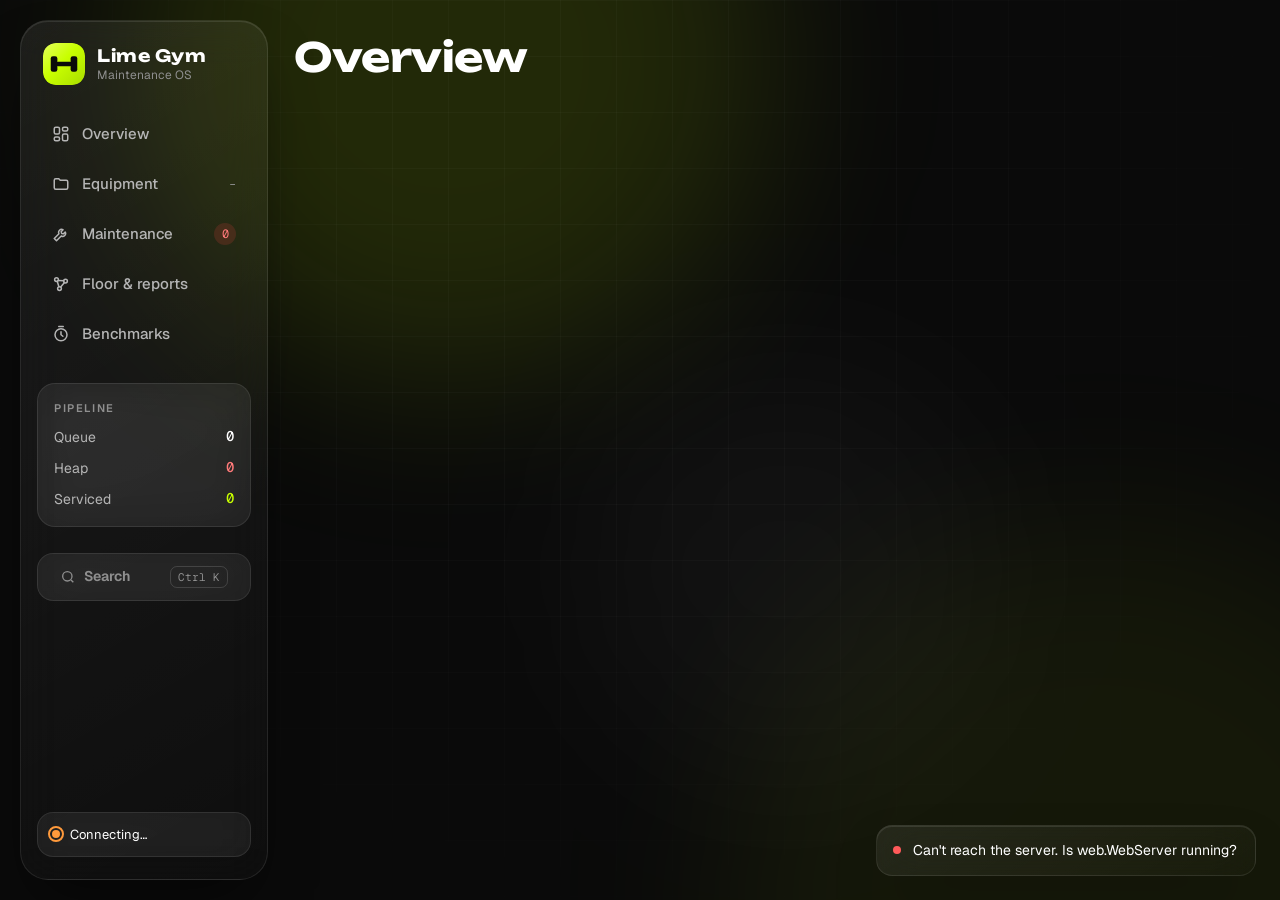
==== commit 87f7f8f9: "Rename the system from GymCare to Lime Gym Co-Authored-By: Claude Opus 5.5 <noreply@anthropic.com> C" ====
--- a/web/index.html
+++ b/web/index.html
@@ -3,7 +3,7 @@
 <head>
   <meta charset="utf-8">
   <meta name="viewport" content="width=device-width, initial-scale=1">
-  <title>GymCare · Maintenance OS</title>
+  <title>Lime Gym · Maintenance OS</title>
   <meta name="theme-color" content="#0A0A0A">
   <link rel="icon" href="img/logo.svg" type="image/svg+xml">
   <link rel="preconnect" href="https://fonts.googleapis.com">
@@ -25,7 +25,7 @@
       <div class="brand">
         <img class="brand-mark" src="img/logo.svg" alt="" width="42" height="42">
         <div>
-          <div class="brand-name">GymCare</div>
+          <div class="brand-name">Lime Gym</div>
           <div class="brand-sub">Maintenance OS</div>
         </div>
       </div>
--- a/web/css/style.css
+++ b/web/css/style.css
@@ -1,4 +1,4 @@
-/* GymCare · Glass Lime
+/* Lime Gym · Glass Lime
    Black + lime, frosted glass panels, folder-shaped cards, lime gradients and motion.
    Sections: tokens · base · background · layout · glass · folders · buttons · forms ·
              tables · pills · page pieces · overlays · motion · responsive */
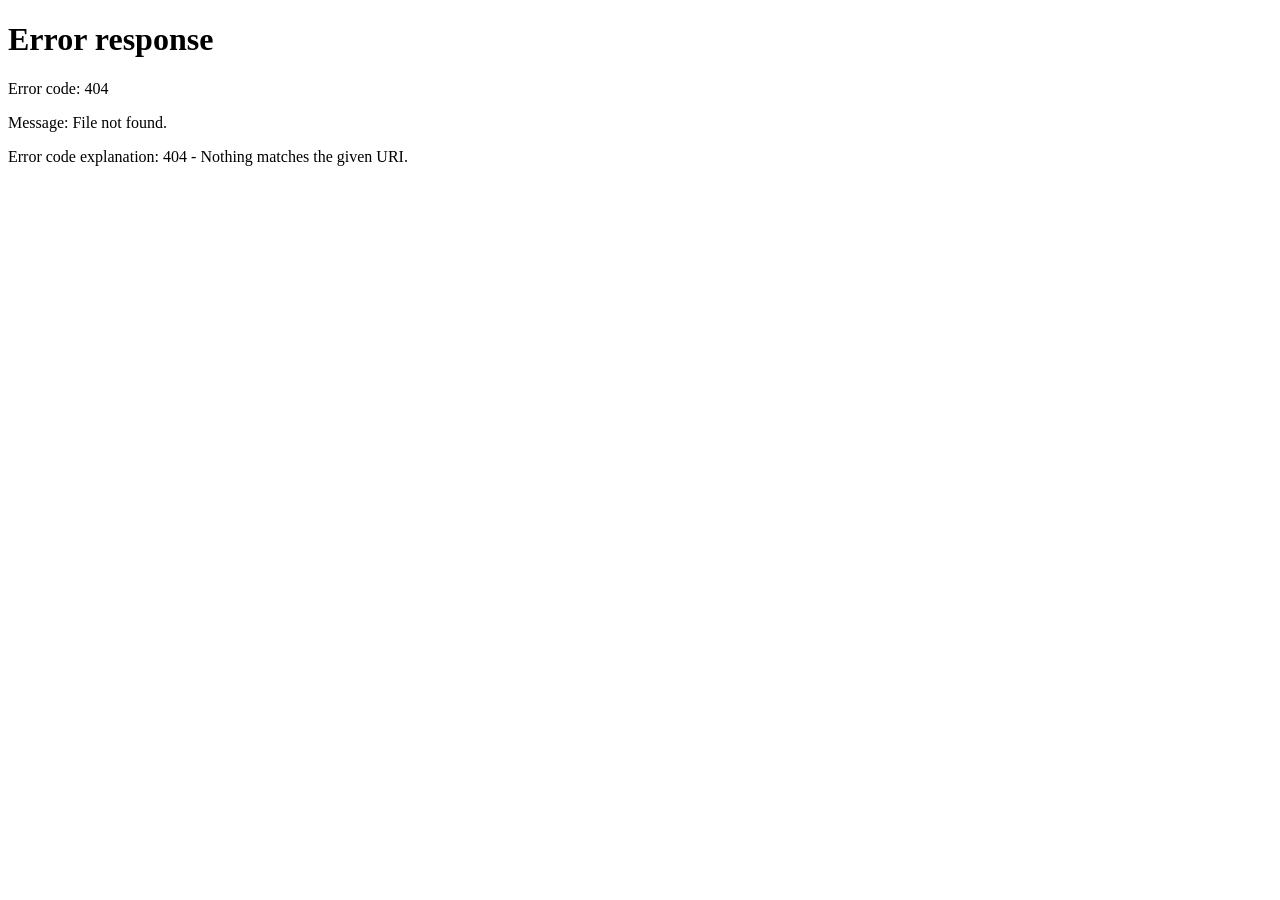
==== commit e57235b3: "Add sign-in with roles before the dashboard - Java-only auth: PBKDF2 password hashes in users.txt, r" ====
--- a/web/index.html
+++ b/web/index.html
@@ -14,7 +14,7 @@
 <body>
   <a class="skip" href="#main">Skip to content</a>
 
-  <!-- What the glass blurs: drifting lime/green glows + a faint grid -->
+  <!-- Background glows behind the glass -->
   <div class="backdrop" aria-hidden="true">
     <div class="orb one"></div><div class="orb two"></div><div class="orb three"></div>
     <div class="grid-lines"></div>
@@ -51,6 +51,10 @@
           <svg viewBox="0 0 24 24" fill="none" stroke="currentColor" stroke-width="2" stroke-linecap="round" aria-hidden="true"><circle cx="12" cy="13" r="8"/><path d="M12 9v4l2.5 2M9 2h6"/></svg>
           Benchmarks
         </a>
+        <a class="nav-item" href="#users" data-page="users" data-need="admin">
+          <svg viewBox="0 0 24 24" fill="none" stroke="currentColor" stroke-width="2" stroke-linecap="round" stroke-linejoin="round" aria-hidden="true"><circle cx="9" cy="8" r="3.5"/><path d="M2.5 20a6.5 6.5 0 0 1 13 0M16 4.5a3.5 3.5 0 0 1 0 7M18 14.5a6.5 6.5 0 0 1 3.5 5.5"/></svg>
+          Users
+        </a>
       </nav>
 
       <div class="side-box flat">
@@ -68,6 +72,17 @@
       <div class="db flat" id="dbStatus" role="status">
         <span class="dot live"></span><span id="dbText">Connecting…</span>
       </div>
+
+      <div class="user-chip flat">
+        <span class="avatar" id="userAvatar">?</span>
+        <span class="user-meta"><b id="userName">…</b><span class="role-pill" id="userRole"></span></span>
+        <button class="btn ghost icon-btn sm-icon" id="accountBtn" type="button" aria-label="Account settings" title="Account">
+          <svg viewBox="0 0 24 24" fill="none" stroke="currentColor" stroke-width="2" stroke-linecap="round" stroke-linejoin="round" aria-hidden="true"><circle cx="12" cy="12" r="3"/><path d="M19.4 15a1.7 1.7 0 0 0 .3 1.8l.1.1a2 2 0 1 1-2.8 2.8l-.1-.1a1.7 1.7 0 0 0-1.8-.3 1.7 1.7 0 0 0-1 1.5V21a2 2 0 1 1-4 0v-.1a1.7 1.7 0 0 0-1.1-1.5 1.7 1.7 0 0 0-1.8.3l-.1.1a2 2 0 1 1-2.8-2.8l.1-.1a1.7 1.7 0 0 0 .3-1.8 1.7 1.7 0 0 0-1.5-1H3a2 2 0 1 1 0-4h.1a1.7 1.7 0 0 0 1.5-1.1 1.7 1.7 0 0 0-.3-1.8l-.1-.1a2 2 0 1 1 2.8-2.8l.1.1a1.7 1.7 0 0 0 1.8.3H9a1.7 1.7 0 0 0 1-1.5V3a2 2 0 1 1 4 0v.1a1.7 1.7 0 0 0 1 1.5 1.7 1.7 0 0 0 1.8-.3l.1-.1a2 2 0 1 1 2.8 2.8l-.1.1a1.7 1.7 0 0 0-.3 1.8V9a1.7 1.7 0 0 0 1.5 1H21a2 2 0 1 1 0 4h-.1a1.7 1.7 0 0 0-1.5 1z"/></svg>
+        </button>
+        <button class="btn ghost icon-btn sm-icon" id="logoutBtn" type="button" aria-label="Sign out" title="Sign out">
+          <svg viewBox="0 0 24 24" fill="none" stroke="currentColor" stroke-width="2" stroke-linecap="round" stroke-linejoin="round" aria-hidden="true"><path d="M9 21H5a2 2 0 0 1-2-2V5a2 2 0 0 1 2-2h4M16 17l5-5-5-5M21 12H9"/></svg>
+        </button>
+      </div>
     </aside>
 
     <main class="main" id="main" tabindex="-1">
@@ -84,6 +99,7 @@
       <section class="page" id="page-maintenance" aria-label="Maintenance"></section>
       <section class="page" id="page-reports" aria-label="Floor and reports"></section>
       <section class="page" id="page-benchmark" aria-label="Benchmarks"></section>
+      <section class="page" id="page-users" aria-label="Users"></section>
     </main>
   </div>
 
@@ -94,6 +110,8 @@
     <a href="#maintenance" data-page="maintenance" aria-label="Maintenance"><svg viewBox="0 0 24 24" fill="none" stroke="currentColor" stroke-width="2" stroke-linecap="round" stroke-linejoin="round"><path d="M14.7 6.3a4 4 0 0 0-5.4 5.4L3 18l3 3 6.3-6.3a4 4 0 0 0 5.4-5.4l-2.5 2.5-2.4-.6-.6-2.4z"/></svg></a>
     <a href="#reports" data-page="reports" aria-label="Floor and reports"><svg viewBox="0 0 24 24" fill="none" stroke="currentColor" stroke-width="2" stroke-linecap="round"><circle cx="6" cy="6" r="2.5"/><circle cx="18" cy="8" r="2.5"/><circle cx="10" cy="18" r="2.5"/><path d="M8.2 7.2l7.6.6M16.6 10l-5 6M7 8.3l2.2 7.4"/></svg></a>
     <a href="#benchmark" data-page="benchmark" aria-label="Benchmarks"><svg viewBox="0 0 24 24" fill="none" stroke="currentColor" stroke-width="2" stroke-linecap="round"><circle cx="12" cy="13" r="8"/><path d="M12 9v4l2.5 2M9 2h6"/></svg></a>
+    <a href="#users" data-page="users" data-need="admin" aria-label="Users"><svg viewBox="0 0 24 24" fill="none" stroke="currentColor" stroke-width="2" stroke-linecap="round" stroke-linejoin="round" aria-hidden="true"><circle cx="9" cy="8" r="3.5"/><path d="M2.5 20a6.5 6.5 0 0 1 13 0M16 4.5a3.5 3.5 0 0 1 0 7M18 14.5a6.5 6.5 0 0 1 3.5 5.5"/></svg></a>
+    <button type="button" class="tab-account" id="tabAccount" aria-label="Account"><span class="avatar" id="tabAvatar">?</span></button>
   </nav>
 
   <div class="toasts" id="toasts" aria-live="polite"></div>
@@ -127,5 +145,6 @@
   <script src="js/maintenance.js"></script>
   <script src="js/reports.js"></script>
   <script src="js/benchmark.js"></script>
+  <script src="js/users.js"></script>
 </body>
 </html>
--- a/web/css/style.css
+++ b/web/css/style.css
@@ -1,9 +1,6 @@
-/* Lime Gym · Glass Lime
-   Black + lime, frosted glass panels, folder-shaped cards, lime gradients and motion.
-   Sections: tokens · base · background · layout · glass · folders · buttons · forms ·
-             tables · pills · page pieces · overlays · motion · responsive */
-
-/* ============ Tokens ============ */
+/* Lime Gym styles: black and lime, frosted glass panels and folder-shaped cards. */
+
+/* Tokens */
 :root {
   --bg: #0A0A0A;
   --text: #FFFFFF;
@@ -25,7 +22,7 @@
   --amber: #FFFFFF; --amber-bg: rgba(255, 255, 255, .08);
   --green: #C8FF00;
 
-  /* condition scale (green -> red), same order as Equipment.Condition */
+  /* condition scale, same order as Equipment.Condition */
   --c-EXCELLENT: #C8FF00;
   --c-GOOD: #8CB300;
   --c-FAIR: #BDBDBD;
@@ -46,7 +43,7 @@
   --f-mono: "Geist Mono", "Cascadia Mono", Consolas, monospace;
 }
 
-/* ============ Base ============ */
+/* Base */
 * { box-sizing: border-box; }
 html, body { margin: 0; min-height: 100%; }
 body {
@@ -62,11 +59,12 @@
 :focus-visible { outline: 2px solid var(--lime); outline-offset: 2px; }
 .mono { font-family: var(--f-mono); }
 .muted { color: var(--text-3); }
+[hidden] { display: none !important; }
 .sr-only { position: absolute; width: 1px; height: 1px; overflow: hidden; clip: rect(0 0 0 0); white-space: nowrap; }
 .skip { position: absolute; left: 12px; top: -60px; z-index: 100; padding: 10px 16px; border-radius: 12px; background: var(--lime); color: var(--on-lime); font-weight: 700; }
 .skip:focus { top: 12px; }
 
-/* ============ Background (what the glass blurs) ============ */
+/* Background */
 .backdrop { position: fixed; inset: 0; z-index: -1; overflow: hidden; pointer-events: none; }
 .orb { position: absolute; border-radius: 50%; filter: blur(90px); animation: drift 22s ease-in-out infinite alternate; }
 .orb.one   { width: 640px; height: 640px; top: -260px; left: 10%;  background: rgba(200, 255, 0, .13); }
@@ -80,7 +78,7 @@
   mask-image: radial-gradient(ellipse at 50% 30%, #000 30%, transparent 80%);
 }
 
-/* ============ Layout ============ */
+/* Layout */
 .shell { display: flex; gap: 20px; padding: 20px; min-height: 100vh; }
 .sidebar {
   position: sticky; top: 20px; align-self: flex-start;
@@ -136,7 +134,7 @@
 .s6 { grid-column: span 6; } .s7 { grid-column: span 7; } .s8 { grid-column: span 8; } .s12 { grid-column: 1 / -1; }
 .stretch { align-self: stretch; }
 
-/* ============ Glass ============ */
+/* Glass */
 .glass {
   background: linear-gradient(150deg, rgba(255, 255, 255, .075), rgba(255, 255, 255, .018));
   -webkit-backdrop-filter: var(--blur); backdrop-filter: var(--blur);
@@ -163,7 +161,7 @@
 }
 .glow > * { position: relative; }
 
-/* ============ Folders (tab + body drawn as one shape) ============ */
+/* Folders: tab and body drawn as one shape */
 .folder { position: relative; padding-top: 41px; min-width: 0; }
 .folder-tab {
   position: absolute; top: 0; left: 0; z-index: 1; height: 42px; width: var(--tab, 200px);
@@ -198,7 +196,7 @@
 .ftab.active { background: var(--grad-lime); color: var(--on-lime); border-color: transparent; }
 .ftab.active .mono { color: var(--on-lime); }
 
-/* ============ Buttons ============ */
+/* Buttons */
 .btn {
   position: relative; overflow: hidden;
   display: inline-flex; align-items: center; justify-content: center; gap: 8px;
@@ -225,7 +223,7 @@
 .btn.block { width: 100%; }
 .icon-btn { width: 44px; height: 44px; padding: 0; }
 
-/* ============ Forms ============ */
+/* Forms */
 .field { display: flex; flex-direction: column; gap: 6px; }
 .input, .select {
   height: 48px; width: 100%; padding: 0 14px; border-radius: 14px;
@@ -246,6 +244,7 @@
 .form { display: flex; flex-direction: column; gap: 14px; }
 .hint { font-size: 12px; color: var(--text-3); }
 .error-text { font-size: 12px; color: var(--red-text); min-height: 0; }
+.error-text:empty { display: none; }
 
 /* pill input with a button inside (search, flag) */
 .inline-input { height: 50px; border-radius: var(--r-md); display: flex; align-items: center; gap: 10px; padding: 0 6px 0 16px; }
@@ -253,7 +252,7 @@
 .inline-input:focus-within { border-color: var(--lime); box-shadow: 0 0 0 4px rgba(200, 255, 0, .12); }
 .kbd { font: 11px var(--f-mono); padding: 3px 7px; border-radius: 7px; border: 1px solid var(--glass-line-2); color: var(--text-3); }
 
-/* ============ Tables ============ */
+/* Tables */
 .table-wrap { overflow: auto; border-radius: var(--r-lg); }
 table { width: 100%; border-collapse: collapse; }
 th {
@@ -272,7 +271,7 @@
 .num { text-align: right; font-variant-numeric: tabular-nums; }
 .empty { text-align: center; padding: 40px 16px; color: var(--text-3); white-space: normal; }
 
-/* ============ Pills & bars ============ */
+/* Pills & bars */
 .pill { display: inline-flex; align-items: center; gap: 6px; padding: 4px 10px; border-radius: 999px; font-size: 12.5px; font-weight: 600; white-space: nowrap; }
 .pill.cond::before { content: ""; width: 7px; height: 7px; border-radius: 50%; background: currentColor; }
 .pill.glassy { background: var(--glass); border: 1px solid var(--glass-line); font-weight: 500; color: var(--text-2); }
@@ -293,7 +292,7 @@
 .gtext { background: var(--grad-text); -webkit-background-clip: text; background-clip: text; color: transparent; }
 .big-num { font: 800 132px/.85 var(--f-display); letter-spacing: -6px; }
 
-/* ============ Page pieces ============ */
+/* Page pieces */
 /* hero */
 .hero { min-height: 330px; display: flex; flex-direction: column; justify-content: space-between; gap: 22px; }
 .hero-row { display: flex; flex-wrap: wrap; align-items: flex-end; gap: 22px; }
@@ -327,6 +326,7 @@
 .qpos { width: 36px; height: 36px; border-radius: 11px; display: grid; place-items: center; background: var(--amber-bg); color: var(--amber); font: 600 13px var(--f-mono); flex: none; }
 .stack { display: flex; flex-direction: column; gap: 10px; }
 .dropzone { border: 1.5px dashed rgba(255, 255, 255, .12); border-radius: 18px; padding: 18px; display: flex; flex-direction: column; align-items: center; justify-content: center; gap: 8px; text-align: center; font-size: 13px; color: var(--text-3); min-height: 110px; }
+.dropzone svg { width: 28px; height: 28px; color: var(--text-4); }
 
 .activity-row { display: grid; grid-template-columns: 76px 12px minmax(0, 1fr); gap: 12px; align-items: center; padding: 9px 0; font-size: 14px; color: #D4D4D4; }
 .activity-row time { font: 12px var(--f-mono); color: var(--text-4); }
@@ -390,7 +390,7 @@
 /* skeleton shimmer while data loads */
 .skel { border-radius: 12px; background: linear-gradient(90deg, rgba(255, 255, 255, .04), rgba(255, 255, 255, .09), rgba(255, 255, 255, .04)); background-size: 200% 100%; animation: shimmer 1.4s linear infinite; }
 
-/* ============ Overlays ============ */
+/* Overlays */
 .toasts { position: fixed; right: 24px; bottom: 24px; z-index: 80; display: flex; flex-direction: column; gap: 10px; width: min(380px, calc(100vw - 32px)); }
 .toast { border-radius: var(--r-md); padding: 14px 16px; display: flex; gap: 12px; align-items: flex-start; font-size: 14px; animation: toast-in .35s var(--ease) both; }
 .toast.out { animation: toast-out .25s ease forwards; }
@@ -414,7 +414,75 @@
 /* phone bottom nav (hidden on desktop) */
 .tabbar { display: none; }
 
-/* ============ Motion ============ */
+/* Signed-in user and roles */
+body.role-VIEWER [data-need="staff"],
+body:not(.role-ADMIN) [data-need="admin"] { display: none !important; }
+
+.avatar {
+  width: 34px; height: 34px; flex: none; border-radius: 11px; display: grid; place-items: center;
+  background: var(--grad-lime); color: var(--on-lime); font: 700 14px var(--f-display);
+  box-shadow: inset 0 1px 0 rgba(255, 255, 255, .5);
+}
+.user-chip { border-radius: 16px; padding: 10px; display: flex; align-items: center; gap: 10px; }
+.user-meta { flex: 1; min-width: 0; display: flex; flex-direction: column; gap: 3px; }
+.user-meta b { font-size: 14px; font-weight: 600; overflow: hidden; text-overflow: ellipsis; white-space: nowrap; }
+.sm-icon { width: 34px; height: 34px; border-radius: 10px; }
+.sm-icon svg { width: 15px; height: 15px; }
+.user-cell { display: inline-flex; align-items: center; gap: 10px; }
+.role-pill {
+  align-self: flex-start; display: inline-block; padding: 1px 8px; border-radius: 999px;
+  font: 600 10.5px var(--f-mono); letter-spacing: .6px; text-transform: uppercase;
+  border: 1px solid var(--glass-line-2); color: var(--text-2);
+}
+.role-pill.role-ADMIN { background: rgba(200, 255, 0, .14); border-color: rgba(200, 255, 0, .4); color: var(--lime); }
+.role-pill.role-STAFF { background: rgba(255, 255, 255, .08); color: var(--text); }
+.activity-row .by { color: var(--text-4); font: 12px var(--f-mono); }
+.sm-select { height: 38px; width: auto; min-width: 120px; border-radius: 12px; font-size: 13px; }
+.role-grid { display: grid; grid-template-columns: repeat(3, minmax(0, 1fr)); gap: 14px; }
+.role-box { border-radius: 18px; padding: 16px; }
+.role-box p { margin: 10px 0 0; font-size: 14px; color: var(--text-2); }
+.tab-account { width: 52px; height: 48px; border: 0; background: transparent; display: grid; place-items: center; cursor: pointer; }
+
+/* Sign-in page */
+.login-shell {
+  min-height: 100vh; display: grid; grid-template-columns: minmax(0, 1.1fr) minmax(0, 460px);
+  align-items: center; gap: 64px; padding: 48px clamp(20px, 6vw, 96px); max-width: 1280px; margin: 0 auto;
+}
+.login-hero { display: flex; flex-direction: column; gap: 26px; }
+.login-hero .brand { padding: 0; }
+.login-title { margin: 0; font: 800 clamp(40px, 5.4vw, 72px)/1.02 var(--f-display); letter-spacing: -1.5px; }
+.login-lead { margin: 0; max-width: 460px; font-size: 17px; color: var(--text-2); }
+.login-points { list-style: none; margin: 0; padding: 0; display: flex; flex-direction: column; gap: 12px; color: var(--text-2); font-size: 14px; }
+.login-points li { display: flex; align-items: center; gap: 12px; }
+.login-points .dot { width: 8px; height: 8px; border-radius: 50%; background: var(--lime); box-shadow: 0 0 12px rgba(200, 255, 0, .7); }
+.login-card { animation-delay: .1s; }
+.login-card .folder-tab { color: var(--lime); }
+.login-card .folder-body { padding: 32px; }
+.login-card-title { font-size: 24px; }
+.login-card .card-sub { margin: 6px 0 24px; font-size: 14px; }
+.login-error:empty { display: none; }
+.login-error { font-size: 13px; padding: 10px 12px; border-radius: 12px; background: var(--red-bg); border: 1px solid rgba(255, 69, 69, .3); }
+.login-card .btn.lime { height: 52px; margin-top: 4px; }
+.login-foot { margin: 18px 0 0; text-align: center; }
+.pw-wrap { position: relative; display: block; }
+.pw-wrap .input { padding-right: 52px; }
+.pw-toggle {
+  position: absolute; right: 6px; top: 6px; width: 36px; height: 36px; border: 0; border-radius: 10px;
+  background: transparent; color: var(--text-3); display: grid; place-items: center; cursor: pointer;
+}
+.pw-toggle:hover, .pw-toggle[aria-pressed="true"] { color: var(--lime); background: rgba(200, 255, 0, .08); }
+.pw-toggle svg { width: 18px; height: 18px; }
+.shake { animation: shake .4s ease both !important; }
+@keyframes shake { 20%, 60% { transform: translateX(-8px); } 40%, 80% { transform: translateX(8px); } }
+
+@media (max-width: 860px) {
+  .login-shell { grid-template-columns: 1fr; gap: 36px; padding: 32px 16px; align-content: start; }
+  .login-points { display: none; }
+  .login-card .folder-body { padding: 24px; }
+  .role-grid { grid-template-columns: 1fr; }
+}
+
+/* Motion */
 .rise { animation: rise .8s var(--ease) both; }
 .page.active > * { animation: rise .7s var(--ease) both; }
 .page.active > *:nth-child(2) { animation-delay: .06s; }
@@ -445,7 +513,7 @@
   .orb, .flow, .dot.live::after, .btn.lime::after, .skel { animation: none !important; }
 }
 
-/* ============ Responsive ============ */
+/* Responsive */
 @media (max-width: 1180px) {
   .s3, .s4, .s5, .s6, .s7, .s8 { grid-column: 1 / -1; }
   .big-num { font-size: 104px; }
